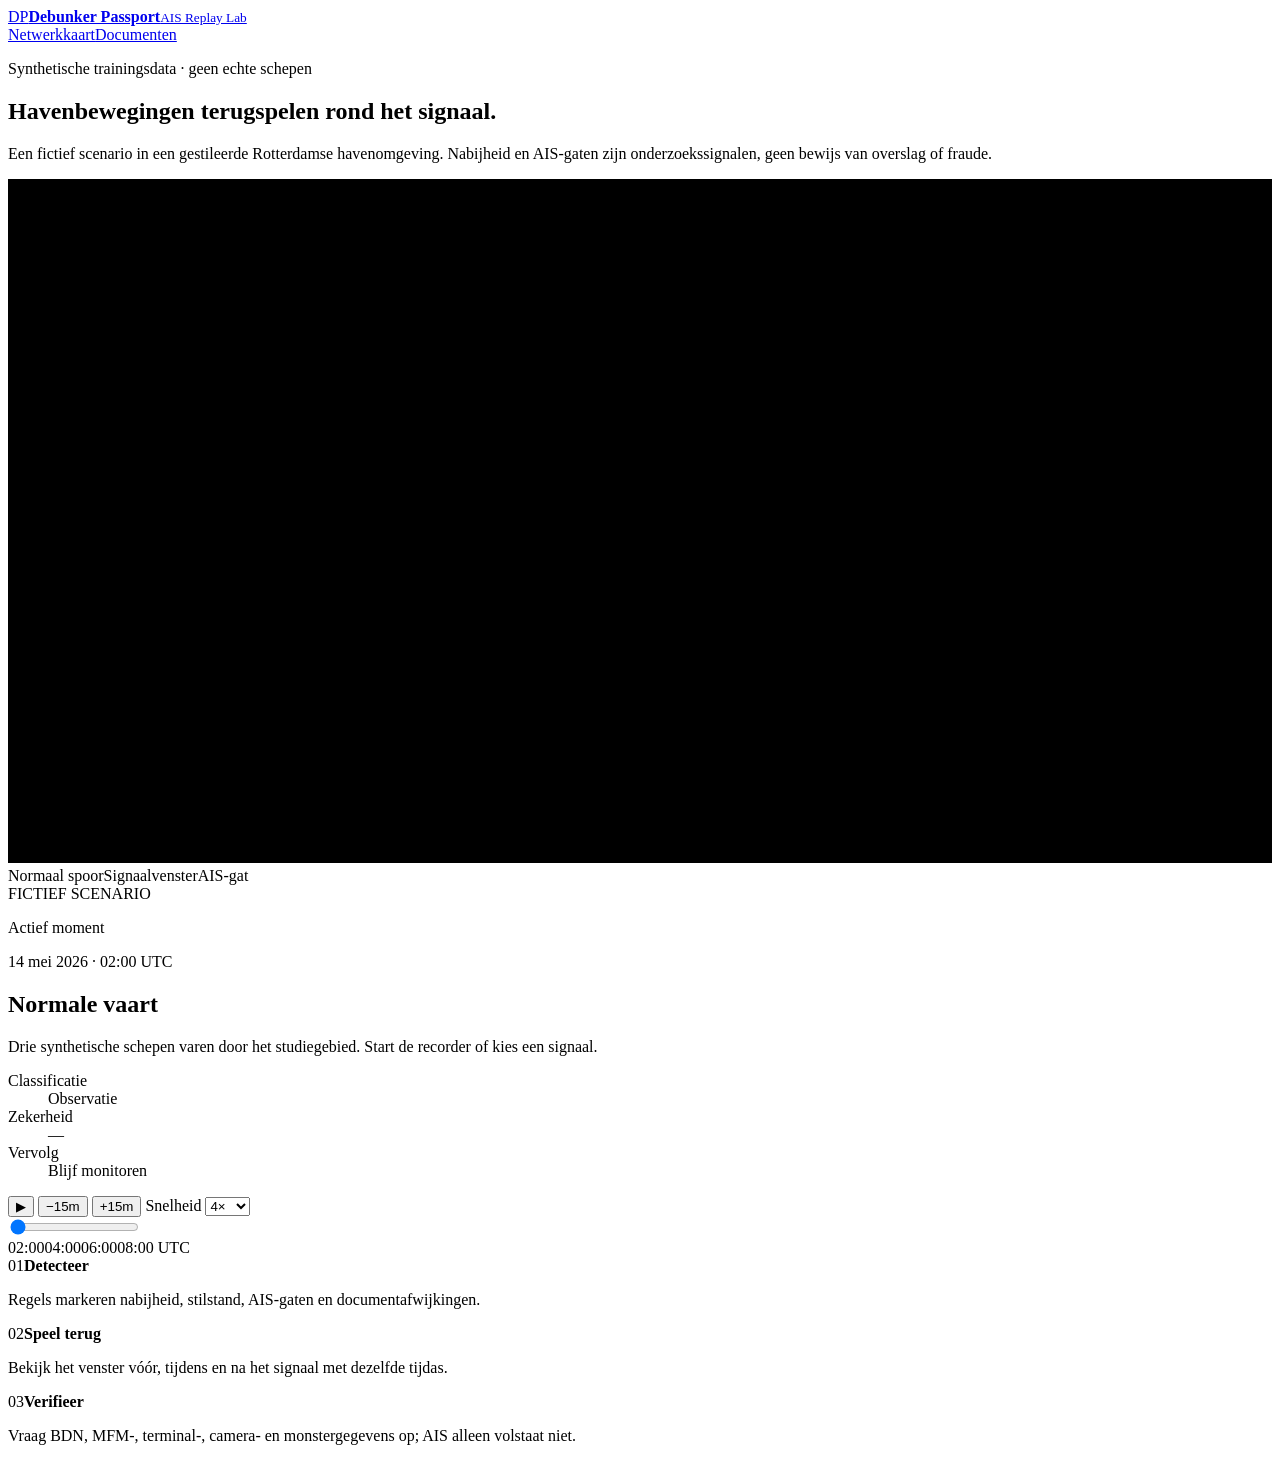
==== debunker-passport/ais-simulator.html @ 05de2339 "Add fictional AIS replay simulator" ====
<!doctype html>
<html lang="nl">
<head>
  <meta charset="utf-8">
  <meta name="viewport" content="width=device-width,initial-scale=1">
  <meta name="theme-color" content="#10272d">
  <meta name="description" content="Fictieve AIS-trainingssimulator voor het herkennen en terugspelen van maritieme signalen.">
  <title>AIS Replay Lab — Debunker Passport</title>
  <link rel="icon" href="/favicon.svg" type="image/svg+xml">
  <link rel="stylesheet" href="/styles.css">
  <link rel="stylesheet" href="/ais-simulator.css">
</head>
<body>
  <header class="topbar replay-topbar">
    <a class="brand" href="/"><span class="brand-mark">DP</span><span><strong>Debunker Passport</strong><small>AIS Replay Lab</small></span></a>
    <div class="top-actions"><a class="library-link" href="/netwerkkaart">Netwerkkaart</a><a class="button ghost" href="/documenten">Documenten</a></div>
  </header>
  <main class="replay-shell">
    <section class="replay-heading">
      <div><p class="eyebrow">Synthetische trainingsdata · geen echte schepen</p><h1>Havenbewegingen terugspelen rond het signaal.</h1></div>
      <p>Een fictief scenario in een gestileerde Rotterdamse havenomgeving. Nabijheid en AIS-gaten zijn onderzoekssignalen, geen bewijs van overslag of fraude.</p>
    </section>

    <section class="replay-workspace" aria-label="AIS terugspeelsimulator">
      <div class="map-stage">
        <svg id="harbourMap" viewBox="0 0 1200 650" role="img" aria-labelledby="mapTitle mapDesc">
          <title id="mapTitle">Fictieve havenkaart met bewegende schepen</title>
          <desc id="mapDesc">Gestileerde waterwegen, terminalzones en synthetische AIS-trajecten met drie trainingssignalen.</desc>
          <defs>
            <pattern id="waterGrid" width="42" height="42" patternUnits="userSpaceOnUse"><path d="M42 0H0V42" class="water-grid"/></pattern>
            <filter id="softGlow"><feGaussianBlur stdDeviation="5" result="b"/><feMerge><feMergeNode in="b"/><feMergeNode in="SourceGraphic"/></feMerge></filter>
          </defs>
          <rect width="1200" height="650" class="map-land"/>
          <path class="map-water" d="M0 218 C165 190 275 250 420 222 C585 188 704 103 870 132 C1002 155 1068 216 1200 195 L1200 462 C1070 438 1006 484 861 472 C681 457 610 365 434 384 C255 404 158 468 0 442 Z"/>
          <path class="map-water branch" d="M426 223 C420 154 460 86 535 0 L704 0 C641 84 606 166 610 216 Z"/>
          <path class="map-water branch" d="M707 398 C738 482 752 557 741 650 L914 650 C894 553 862 481 823 433 Z"/>
          <path class="map-water branch" d="M245 365 C198 316 161 286 96 276 L0 292 L0 406 C96 401 171 394 258 391 Z"/>
          <path d="M0 218 C165 190 275 250 420 222 C585 188 704 103 870 132 C1002 155 1068 216 1200 195 L1200 462 C1070 438 1006 484 861 472 C681 457 610 365 434 384 C255 404 158 468 0 442 Z" fill="url(#waterGrid)" opacity=".45"/>
          <g class="terminal-zone"><path d="M116 152h218v66H116z"/><text x="132" y="178">FICTIEVE TERMINAL WEST</text><text x="132" y="199">zone T-04</text></g>
          <g class="terminal-zone"><path d="M724 70h220v62H724z"/><text x="740" y="96">FICTIEVE BULKOPSLAG</text><text x="740" y="117">zone B-12</text></g>
          <g class="terminal-zone"><path d="M904 468h214v64H904z"/><text x="920" y="494">FICTIEVE BUNKERKADE</text><text x="920" y="515">zone K-07</text></g>
          <g class="map-label"><text x="54" y="337">Maasgeul · schematisch</text><text x="475" y="52">havenbekken</text><text x="782" y="610">zijhaven</text></g>
          <g id="trailLayer"></g><g id="eventLayer"></g><g id="vesselLayer"></g>
          <g class="north"><path d="M1140 78l10-28 10 28-10-7z"/><text x="1145" y="100">N</text></g>
        </svg>
        <div class="map-legend" aria-label="Legenda"><span><i class="dot normal"></i>Normaal spoor</span><span><i class="dot signal"></i>Signaalvenster</span><span><i class="dot gap"></i>AIS-gat</span></div>
        <div class="fiction-stamp">FICTIEF SCENARIO</div>
      </div>

      <aside class="signal-panel" aria-live="polite">
        <p class="panel-kicker">Actief moment</p>
        <time id="clock">14 mei 2026 · 02:00 UTC</time>
        <h2 id="signalTitle">Normale vaart</h2>
        <p id="signalText">Drie synthetische schepen varen door het studiegebied. Start de recorder of kies een signaal.</p>
        <dl class="signal-facts"><div><dt>Classificatie</dt><dd id="signalClass">Observatie</dd></div><div><dt>Zekerheid</dt><dd id="signalConfidence">—</dd></div><div><dt>Vervolg</dt><dd id="signalAction">Blijf monitoren</dd></div></dl>
        <div class="event-list" id="eventList" aria-label="Gedetecteerde signalen"></div>
      </aside>
    </section>

    <section class="recorder" aria-label="Terugspeelbediening">
      <div class="transport-controls">
        <button id="playButton" class="transport-primary" type="button" aria-label="Afspelen">▶</button>
        <button id="stepBack" type="button" aria-label="Vijftien minuten terug">−15m</button>
        <button id="stepForward" type="button" aria-label="Vijftien minuten vooruit">+15m</button>
        <label>Snelheid <select id="speedSelect"><option value="1">1×</option><option value="4" selected>4×</option><option value="12">12×</option></select></label>
      </div>
      <div class="timeline-wrap"><input id="timeline" type="range" min="0" max="360" value="0" step="1" aria-label="Scenariotijd in minuten"><div id="timelineMarkers" class="timeline-markers"></div><div class="timeline-axis"><span>02:00</span><span>04:00</span><span>06:00</span><span>08:00 UTC</span></div></div>
    </section>

    <section class="method-strip">
      <div><span>01</span><strong>Detecteer</strong><p>Regels markeren nabijheid, stilstand, AIS-gaten en documentafwijkingen.</p></div>
      <div><span>02</span><strong>Speel terug</strong><p>Bekijk het venster vóór, tijdens en na het signaal met dezelfde tijdas.</p></div>
      <div><span>03</span><strong>Verifieer</strong><p>Vraag BDN, MFM-, terminal-, camera- en monstergegevens op; AIS alleen volstaat niet.</p></div>
    </section>
  </main>
  <script src="/ais-simulator.js"></script>
</body>
</html>
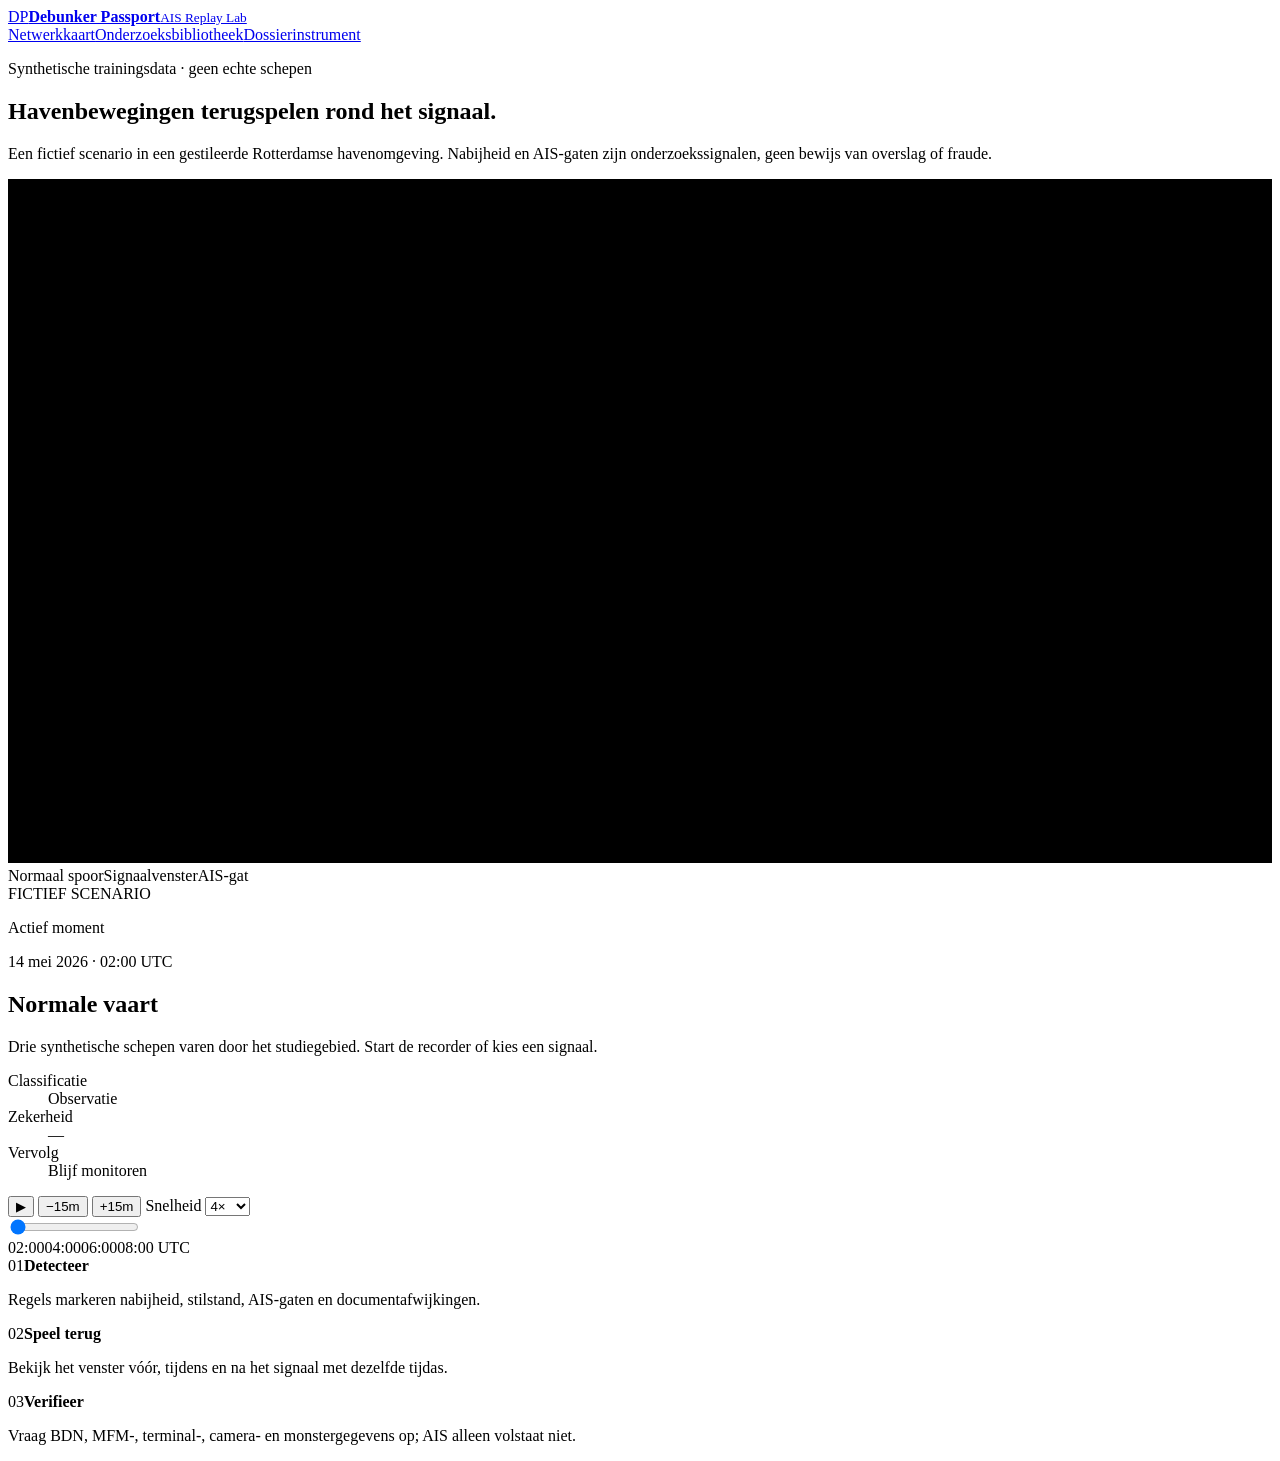
==== commit 56c516a7: "Add AIS replay to site navigation" ====
--- a/debunker-passport/ais-simulator.html
+++ b/debunker-passport/ais-simulator.html
@@ -13,7 +13,7 @@
 <body>
   <header class="topbar replay-topbar">
     <a class="brand" href="/"><span class="brand-mark">DP</span><span><strong>Debunker Passport</strong><small>AIS Replay Lab</small></span></a>
-    <div class="top-actions"><a class="library-link" href="/netwerkkaart">Netwerkkaart</a><a class="button ghost" href="/documenten">Documenten</a></div>
+    <div class="top-actions"><a class="library-link" data-mobile-label="Netwerk" href="/netwerkkaart">Netwerkkaart</a><a class="library-link" data-mobile-label="Bibliotheek" href="/documenten">Onderzoeksbibliotheek</a><a class="button ghost" href="/">Dossierinstrument</a></div>
   </header>
   <main class="replay-shell">
     <section class="replay-heading">
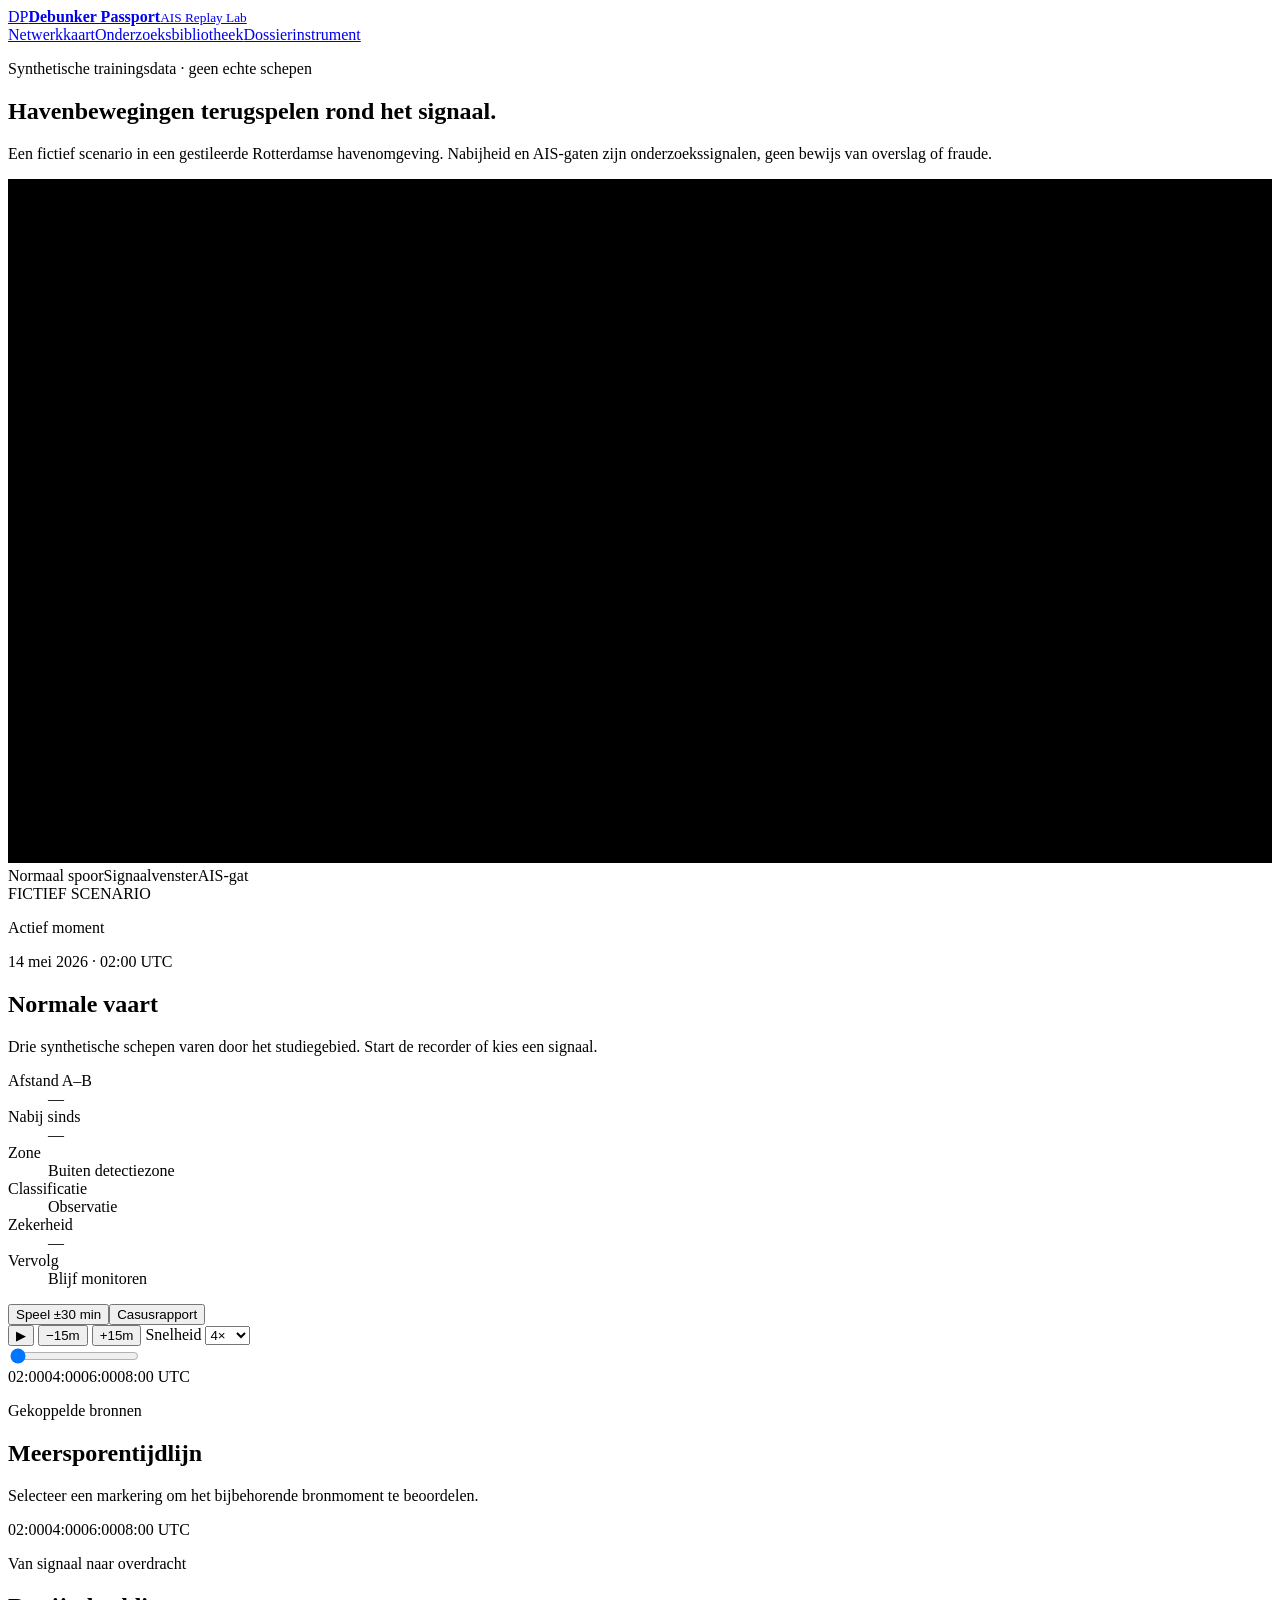
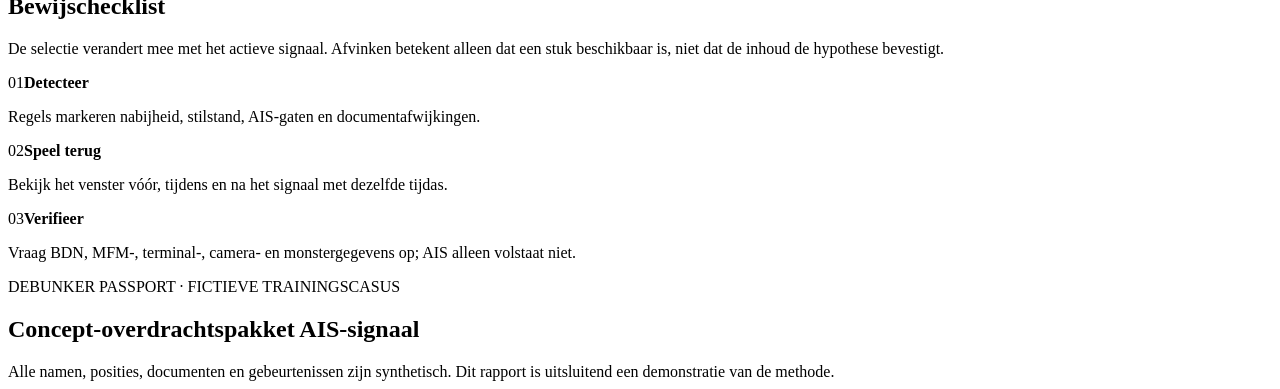
==== commit cf3f0d0f: "Expand AIS replay into case lab" ====
--- a/debunker-passport/ais-simulator.html
+++ b/debunker-passport/ais-simulator.html
@@ -39,6 +39,7 @@
           <g class="terminal-zone"><path d="M116 152h218v66H116z"/><text x="132" y="178">FICTIEVE TERMINAL WEST</text><text x="132" y="199">zone T-04</text></g>
           <g class="terminal-zone"><path d="M724 70h220v62H724z"/><text x="740" y="96">FICTIEVE BULKOPSLAG</text><text x="740" y="117">zone B-12</text></g>
           <g class="terminal-zone"><path d="M904 468h214v64H904z"/><text x="920" y="494">FICTIEVE BUNKERKADE</text><text x="920" y="515">zone K-07</text></g>
+          <g class="geofences" aria-label="Fictieve detectiezones"><rect x="535" y="235" width="245" height="125" rx="62"/><text x="558" y="264">GEOFENCE STS-01</text><rect x="878" y="332" width="270" height="142" rx="18"/><text x="900" y="360">GEOFENCE KADE-07</text></g>
           <g class="map-label"><text x="54" y="337">Maasgeul · schematisch</text><text x="475" y="52">havenbekken</text><text x="782" y="610">zijhaven</text></g>
           <g id="trailLayer"></g><g id="eventLayer"></g><g id="vesselLayer"></g>
           <g class="north"><path d="M1140 78l10-28 10 28-10-7z"/><text x="1145" y="100">N</text></g>
@@ -52,8 +53,9 @@
         <time id="clock">14 mei 2026 · 02:00 UTC</time>
         <h2 id="signalTitle">Normale vaart</h2>
         <p id="signalText">Drie synthetische schepen varen door het studiegebied. Start de recorder of kies een signaal.</p>
-        <dl class="signal-facts"><div><dt>Classificatie</dt><dd id="signalClass">Observatie</dd></div><div><dt>Zekerheid</dt><dd id="signalConfidence">—</dd></div><div><dt>Vervolg</dt><dd id="signalAction">Blijf monitoren</dd></div></dl>
+        <dl class="signal-facts"><div><dt>Afstand A–B</dt><dd id="distanceValue">—</dd></div><div><dt>Nabij sinds</dt><dd id="proximityDuration">—</dd></div><div><dt>Zone</dt><dd id="zoneValue">Buiten detectiezone</dd></div><div><dt>Classificatie</dt><dd id="signalClass">Observatie</dd></div><div><dt>Zekerheid</dt><dd id="signalConfidence">—</dd></div><div><dt>Vervolg</dt><dd id="signalAction">Blijf monitoren</dd></div></dl>
         <div class="event-list" id="eventList" aria-label="Gedetecteerde signalen"></div>
+        <div class="signal-actions"><button id="replayWindow" type="button">Speel ±30 min</button><button id="printReport" type="button">Casusrapport</button></div>
       </aside>
     </section>
 
@@ -67,12 +69,24 @@
       <div class="timeline-wrap"><input id="timeline" type="range" min="0" max="360" value="0" step="1" aria-label="Scenariotijd in minuten"><div id="timelineMarkers" class="timeline-markers"></div><div class="timeline-axis"><span>02:00</span><span>04:00</span><span>06:00</span><span>08:00 UTC</span></div></div>
     </section>
 
+    <section class="source-timeline" aria-labelledby="sourceTimelineTitle">
+      <header><div><p class="panel-kicker">Gekoppelde bronnen</p><h2 id="sourceTimelineTitle">Meersporentijdlijn</h2></div><p id="timelineDetail">Selecteer een markering om het bijbehorende bronmoment te beoordelen.</p></header>
+      <div class="lane-grid" id="laneGrid" aria-label="Tijdlijn met AIS-, document-, monster- en betaalsporen"></div>
+      <div class="lane-axis"><span>02:00</span><span>04:00</span><span>06:00</span><span>08:00 UTC</span></div>
+    </section>
+
+    <section class="evidence-section" aria-labelledby="evidenceTitle">
+      <div class="evidence-copy"><p class="panel-kicker">Van signaal naar overdracht</p><h2 id="evidenceTitle">Bewijschecklist</h2><p>De selectie verandert mee met het actieve signaal. Afvinken betekent alleen dat een stuk beschikbaar is, niet dat de inhoud de hypothese bevestigt.</p></div>
+      <div id="evidenceChecklist" class="evidence-checklist"></div>
+    </section>
+
     <section class="method-strip">
       <div><span>01</span><strong>Detecteer</strong><p>Regels markeren nabijheid, stilstand, AIS-gaten en documentafwijkingen.</p></div>
       <div><span>02</span><strong>Speel terug</strong><p>Bekijk het venster vóór, tijdens en na het signaal met dezelfde tijdas.</p></div>
       <div><span>03</span><strong>Verifieer</strong><p>Vraag BDN, MFM-, terminal-, camera- en monstergegevens op; AIS alleen volstaat niet.</p></div>
     </section>
   </main>
+  <section id="printableReport" class="print-report" aria-hidden="true"><header><p>DEBUNKER PASSPORT · FICTIEVE TRAININGSCASUS</p><h1>Concept-overdrachtspakket AIS-signaal</h1><p id="reportGenerated"></p></header><div id="reportBody"></div><footer>Alle namen, posities, documenten en gebeurtenissen zijn synthetisch. Dit rapport is uitsluitend een demonstratie van de methode.</footer></section>
   <script src="/ais-simulator.js"></script>
 </body>
 </html>
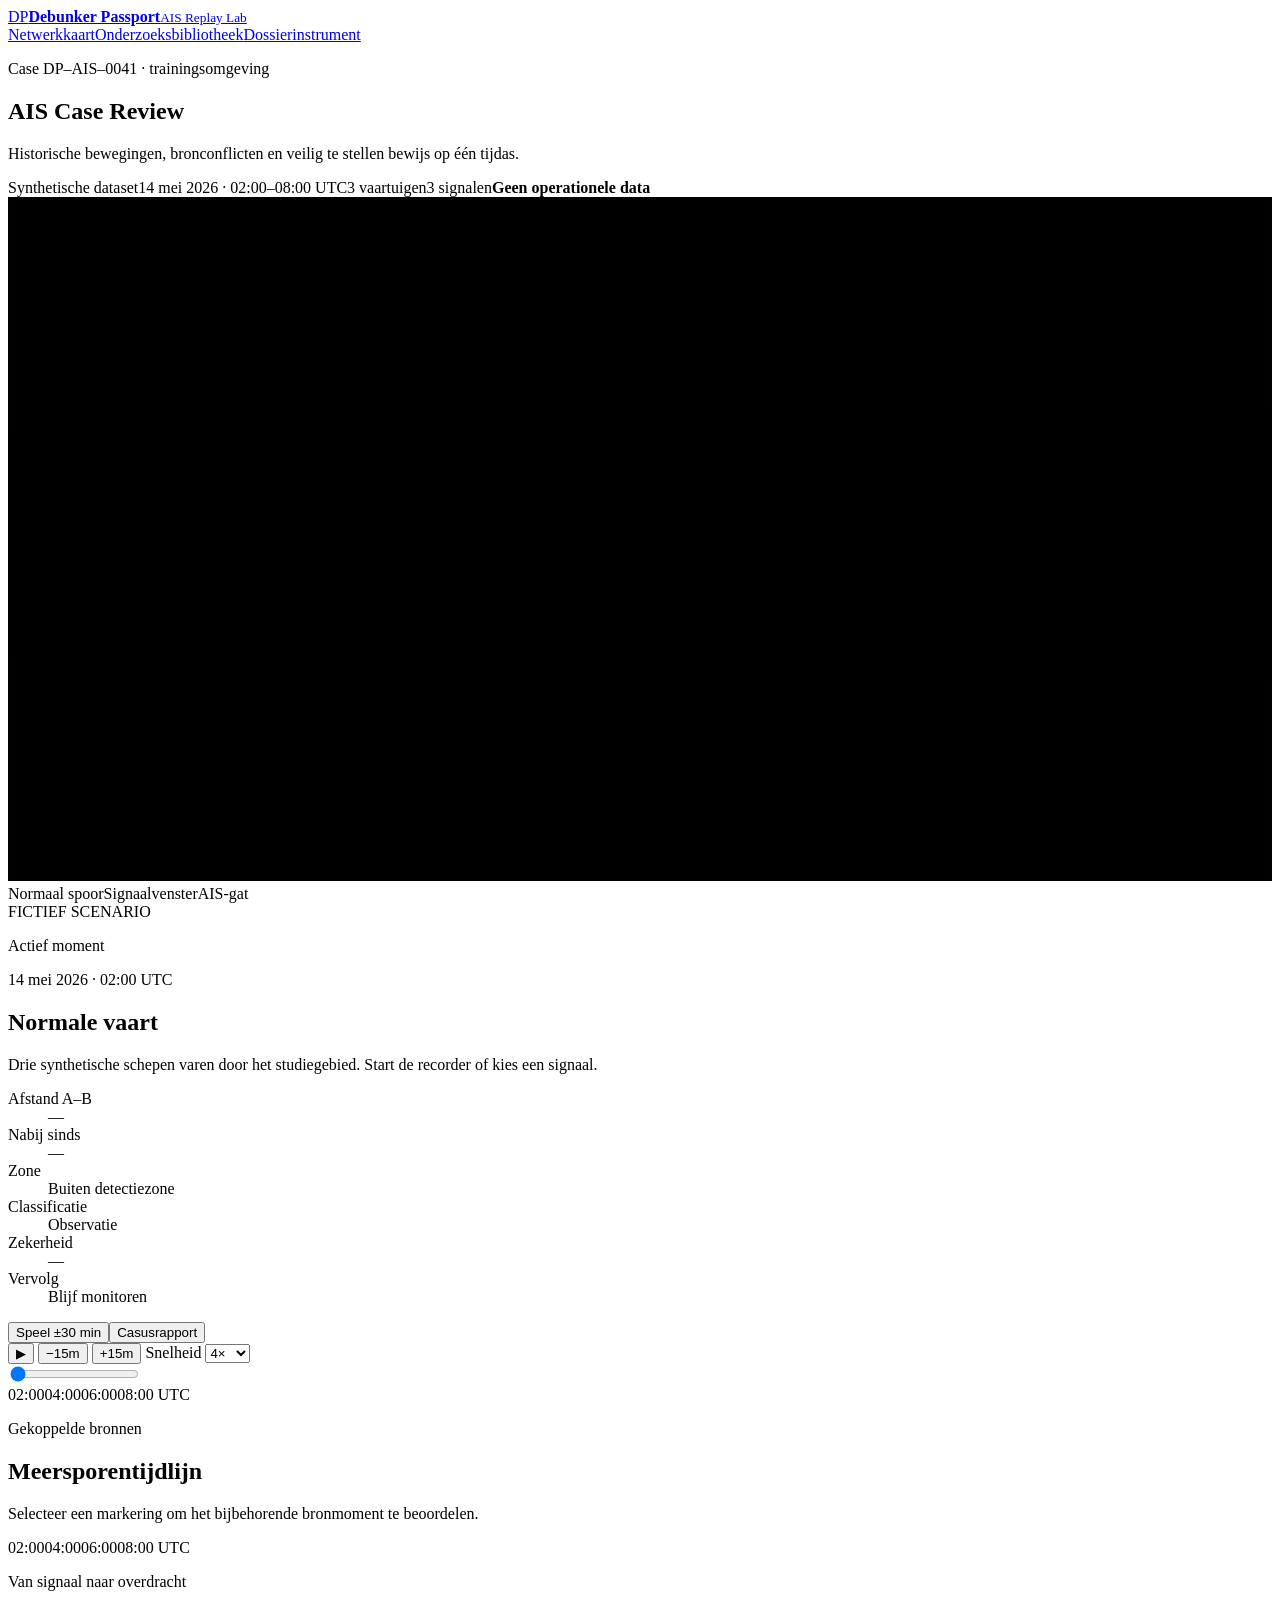
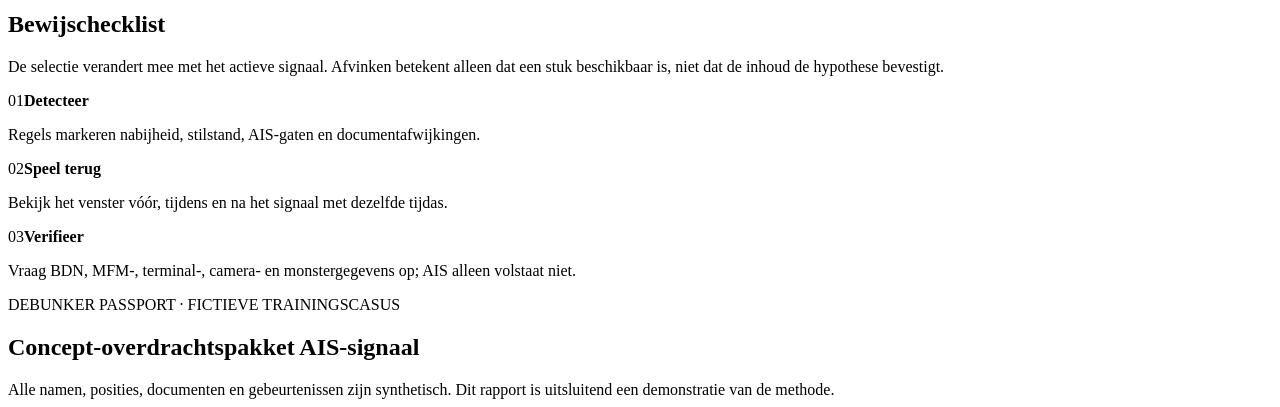
==== commit e3c1dc52: "Redesign AIS case review interface" ====
--- a/debunker-passport/ais-simulator.html
+++ b/debunker-passport/ais-simulator.html
@@ -17,9 +17,10 @@
   </header>
   <main class="replay-shell">
     <section class="replay-heading">
-      <div><p class="eyebrow">Synthetische trainingsdata · geen echte schepen</p><h1>Havenbewegingen terugspelen rond het signaal.</h1></div>
-      <p>Een fictief scenario in een gestileerde Rotterdamse havenomgeving. Nabijheid en AIS-gaten zijn onderzoekssignalen, geen bewijs van overslag of fraude.</p>
+      <div><p class="eyebrow">Case DP–AIS–0041 · trainingsomgeving</p><h1>AIS Case Review</h1></div>
+      <p>Historische bewegingen, bronconflicten en veilig te stellen bewijs op één tijdas.</p>
     </section>
+    <div class="case-status" aria-label="Casusstatus"><span><b></b>Synthetische dataset</span><span>14 mei 2026 · 02:00–08:00 UTC</span><span>3 vaartuigen</span><span>3 signalen</span><strong>Geen operationele data</strong></div>
 
     <section class="replay-workspace" aria-label="AIS terugspeelsimulator">
       <div class="map-stage">
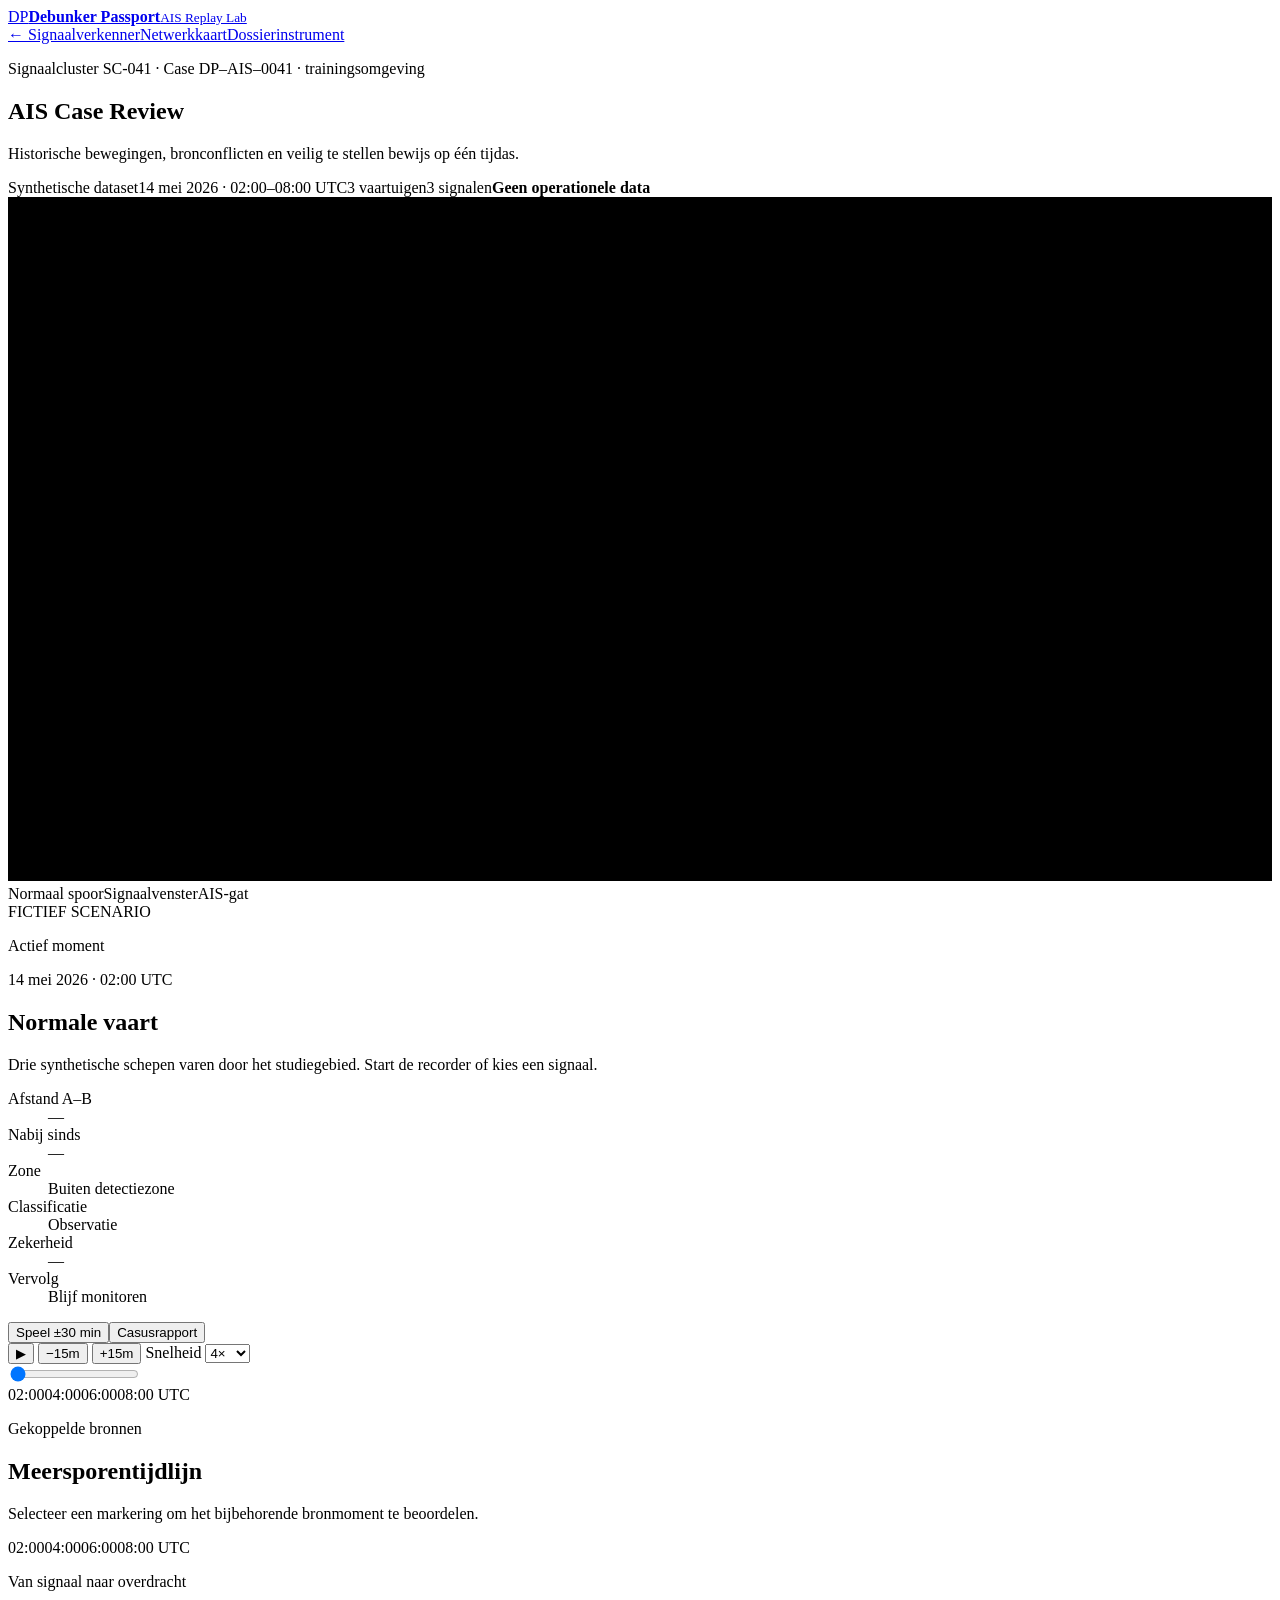
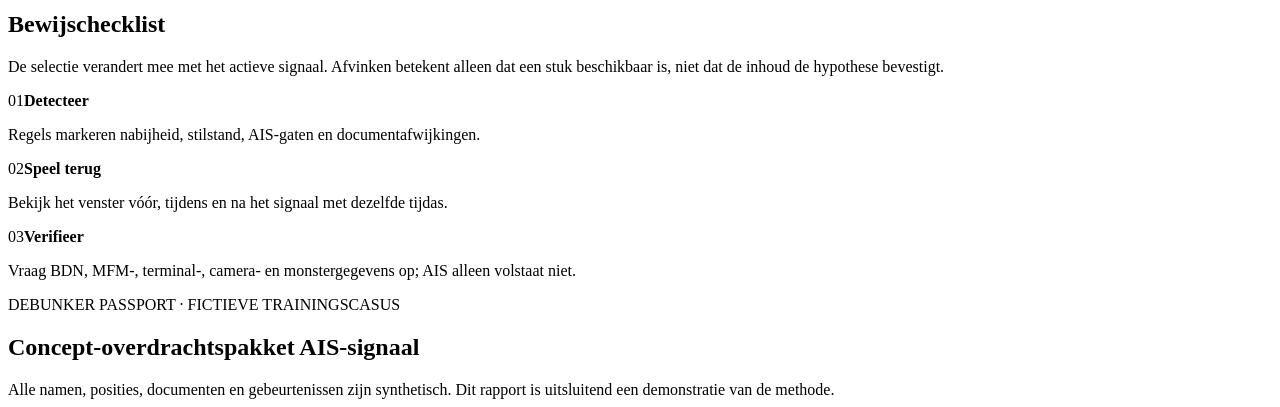
==== commit c0c429ef: "Add harbour-wide signal explorer" ====
--- a/debunker-passport/ais-simulator.html
+++ b/debunker-passport/ais-simulator.html
@@ -13,11 +13,11 @@
 <body>
   <header class="topbar replay-topbar">
     <a class="brand" href="/"><span class="brand-mark">DP</span><span><strong>Debunker Passport</strong><small>AIS Replay Lab</small></span></a>
-    <div class="top-actions"><a class="library-link" data-mobile-label="Netwerk" href="/netwerkkaart">Netwerkkaart</a><a class="library-link" data-mobile-label="Bibliotheek" href="/documenten">Onderzoeksbibliotheek</a><a class="button ghost" href="/">Dossierinstrument</a></div>
+    <div class="top-actions"><a class="library-link" data-mobile-label="Terug" href="/signaalverkenner">← Signaalverkenner</a><a class="library-link" data-mobile-label="Netwerk" href="/netwerkkaart">Netwerkkaart</a><a class="button ghost" href="/">Dossierinstrument</a></div>
   </header>
   <main class="replay-shell">
     <section class="replay-heading">
-      <div><p class="eyebrow">Case DP–AIS–0041 · trainingsomgeving</p><h1>AIS Case Review</h1></div>
+      <div><p class="eyebrow">Signaalcluster SC-041 · Case DP–AIS–0041 · trainingsomgeving</p><h1>AIS Case Review</h1></div>
       <p>Historische bewegingen, bronconflicten en veilig te stellen bewijs op één tijdas.</p>
     </section>
     <div class="case-status" aria-label="Casusstatus"><span><b></b>Synthetische dataset</span><span>14 mei 2026 · 02:00–08:00 UTC</span><span>3 vaartuigen</span><span>3 signalen</span><strong>Geen operationele data</strong></div>
